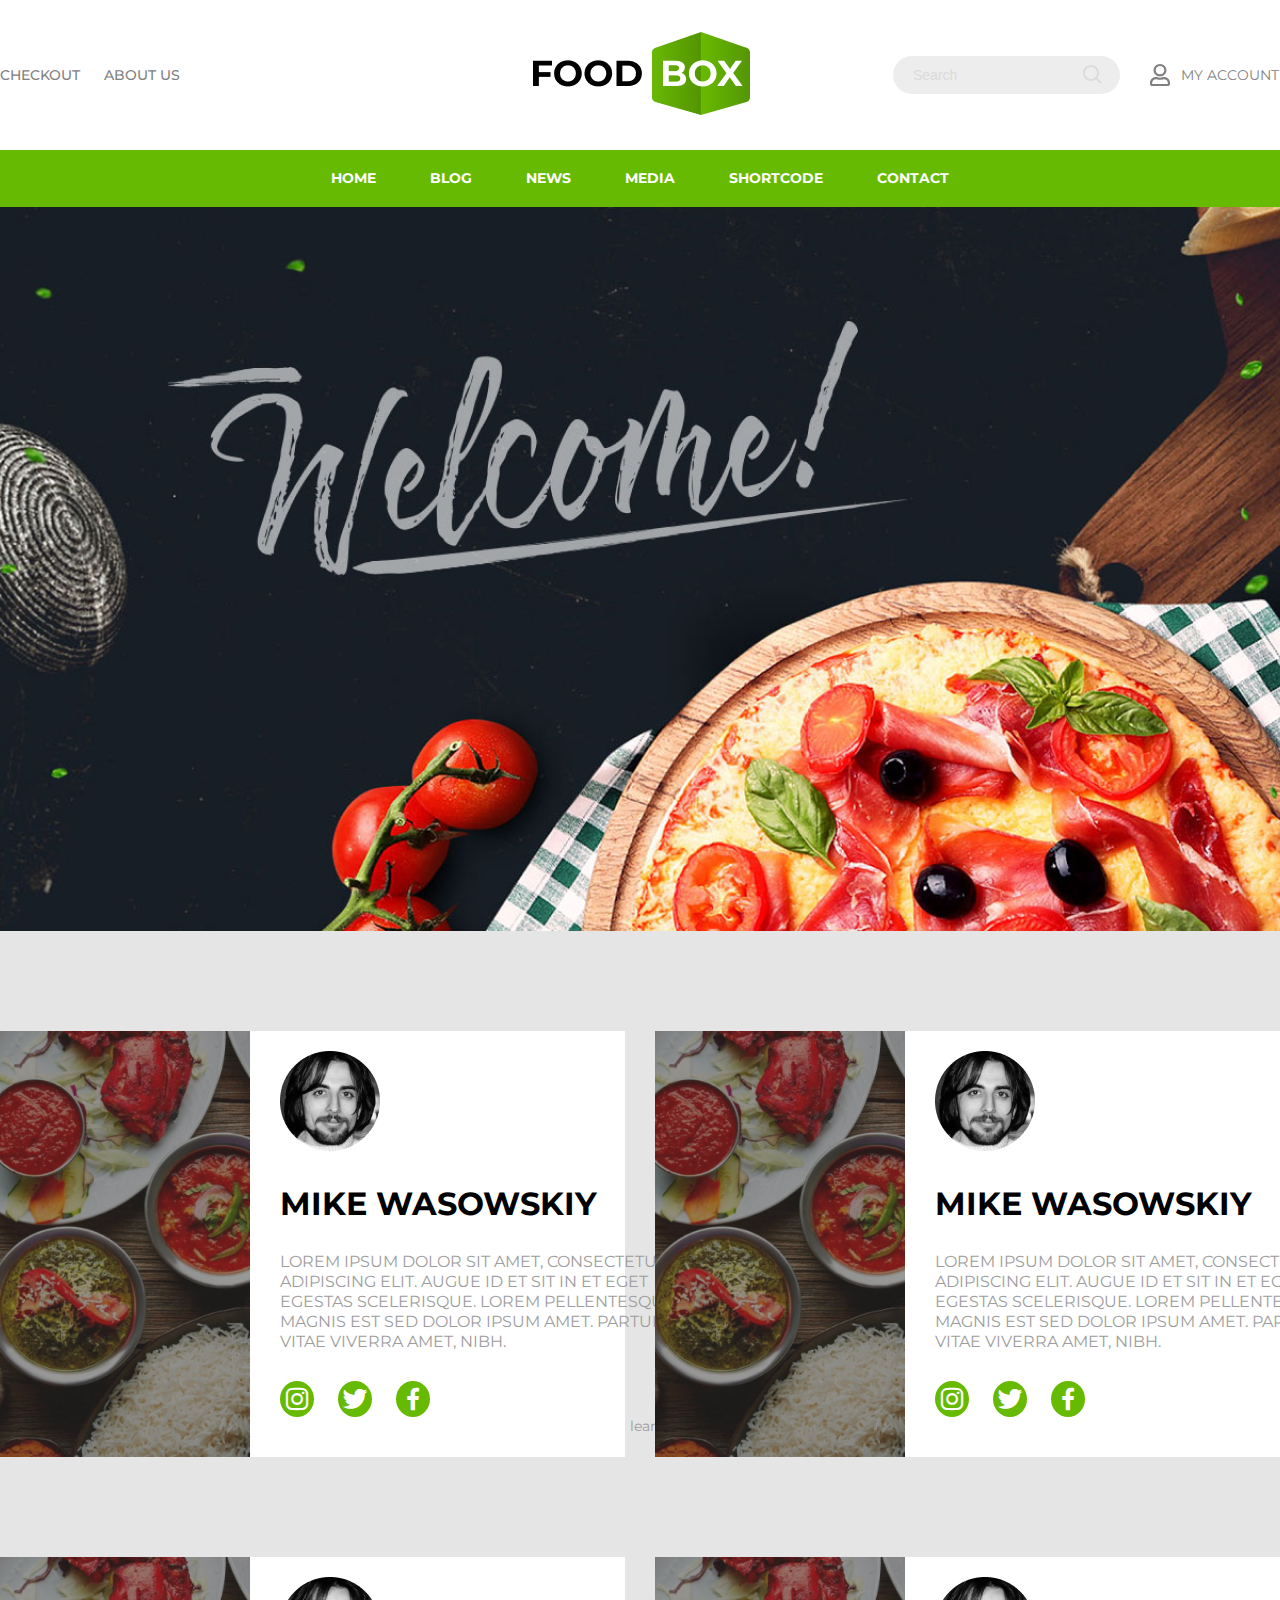
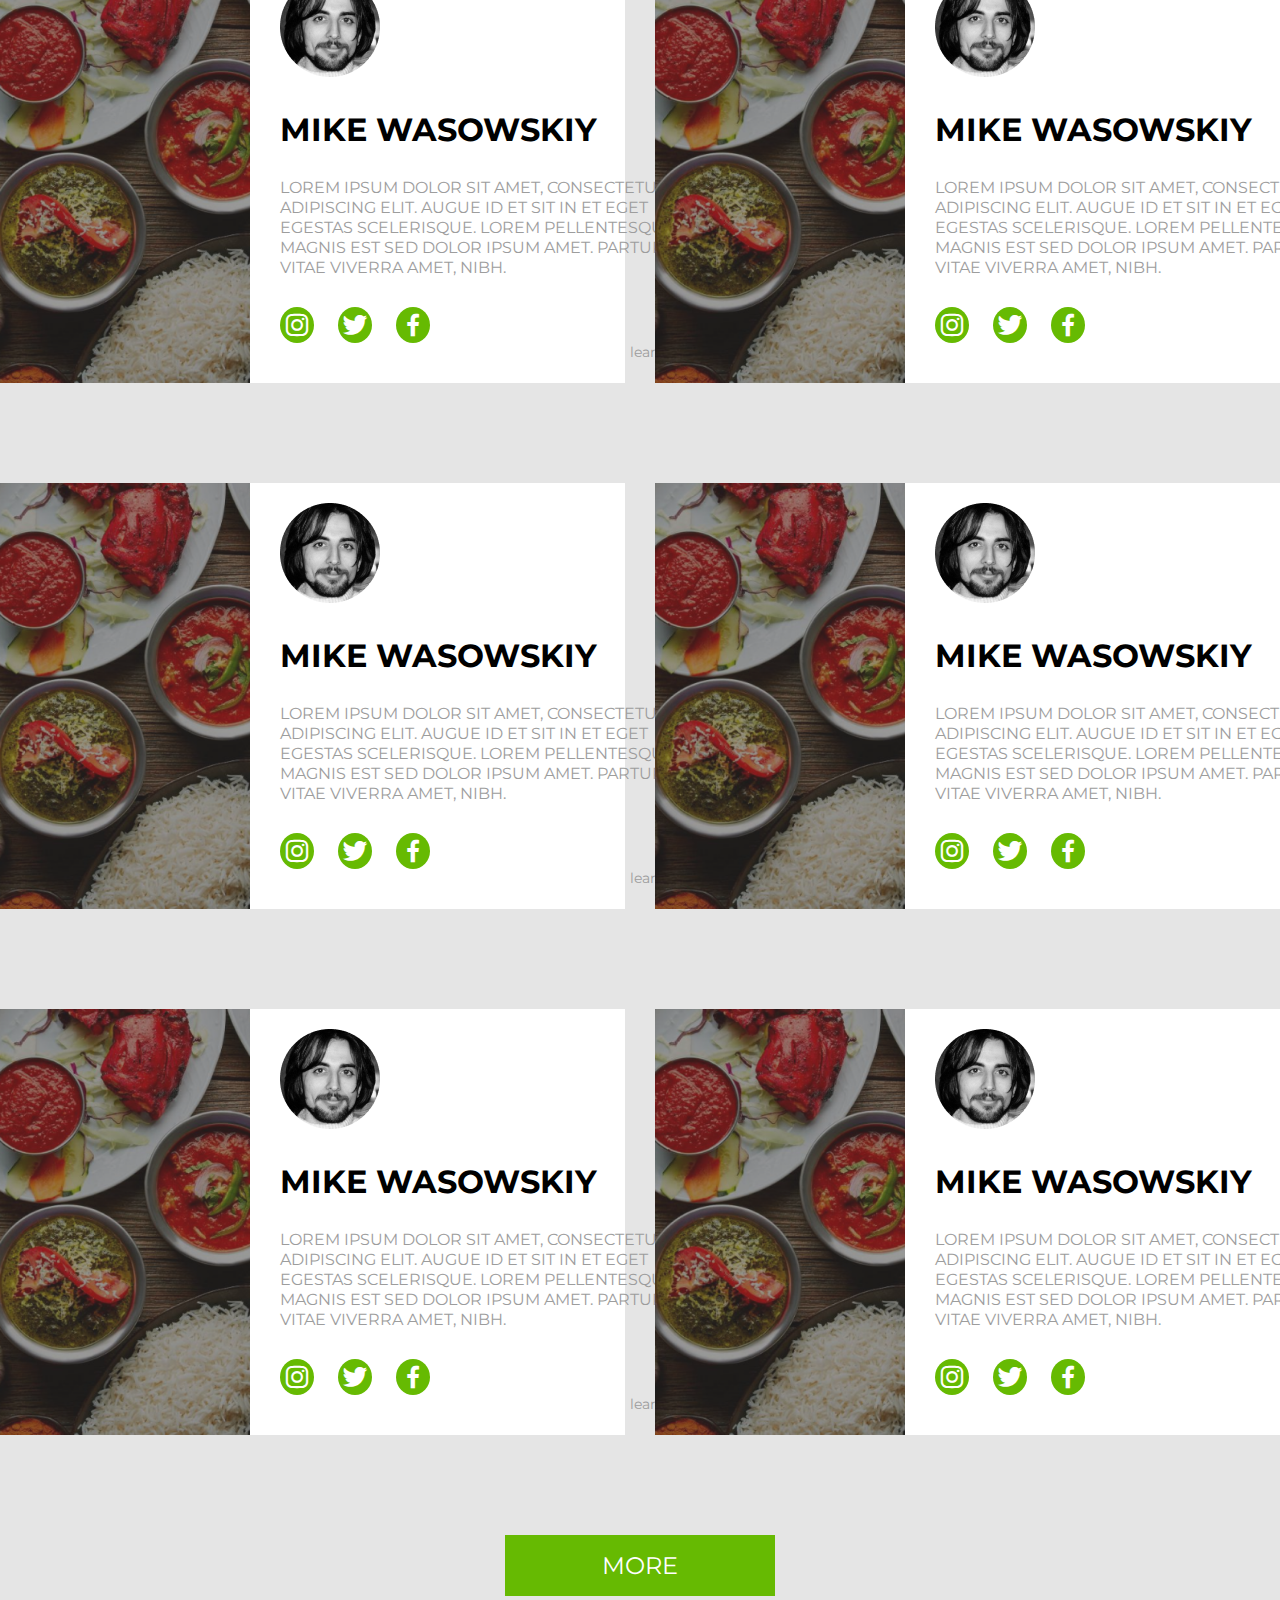
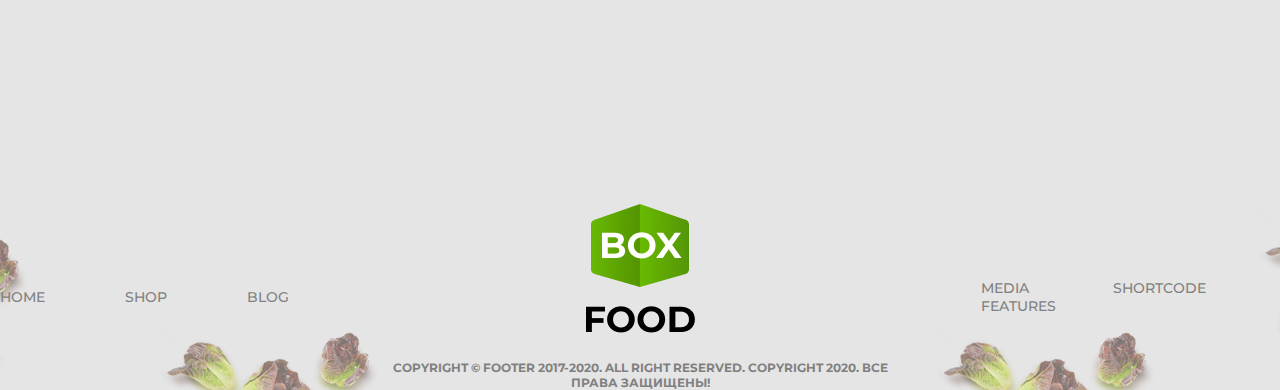
==== secondpage/index.html @ 2aa8a5ac "my first commit" ====
<!doctype html>
<html lang="en">
<head>
    <meta charset="UTF-8">
    <title>Document</title>
    <link href="https://fonts.googleapis.com/css2?family=Montserrat:wght@300;400;500;700;900&display=swap"
          rel="stylesheet">
    <link href='https://cdn.jsdelivr.net/npm/boxicons@2.0.5/css/boxicons.min.css' rel='stylesheet'>
    <link rel="stylesheet" href="./css/style.css">
</head>
<body>
<header class="header">
    <div class="container">
        <div class="checkout">
            <a href="#">checkout</a>
            <a href="#">about us</a>
        </div>
        <div class="logo">
            <a href="#"><img src="./images/Logo%20(2).png" alt=""></a>
        </div>
        <div class="header-input">
            <input type="text" class="input-search" placeholder="Search">
            <svg class="input-svg" width="24" height="24" viewBox="0 0 24 24" fill="none"
                 xmlns="http://www.w3.org/2000/svg">
                <path d="M10 18C11.775 17.9996 13.4988 17.4054 14.897 16.312L19.293 20.708L20.707 19.294L16.311 14.898C17.405 13.4997 17.9996 11.7754 18 10C18 5.589 14.411 2 10 2C5.589 2 2 5.589 2 10C2 14.411 5.589 18 10 18ZM10 4C13.309 4 16 6.691 16 10C16 13.309 13.309 16 10 16C6.691 16 4 13.309 4 10C4 6.691 6.691 4 10 4Z"
                      fill="#DBDBDB"/>
            </svg>
            <svg class="profile-svg" width="20" height="22" viewBox="0 0 20 22" fill="none"
                 xmlns="http://www.w3.org/2000/svg">
                <path d="M14 13.0625C12.7188 13.0625 12.1027 13.75 10 13.75C7.89732 13.75 7.28571 13.0625 6 13.0625C2.6875 13.0625 0 15.6492 0 18.8375V19.9375C0 21.0762 0.959821 22 2.14286 22H17.8571C19.0402 22 20 21.0762 20 19.9375V18.8375C20 15.6492 17.3125 13.0625 14 13.0625ZM17.8571 19.9375H2.14286V18.8375C2.14286 16.7922 3.875 15.125 6 15.125C6.65179 15.125 7.70982 15.8125 10 15.8125C12.308 15.8125 13.3438 15.125 14 15.125C16.125 15.125 17.8571 16.7922 17.8571 18.8375V19.9375ZM10 12.375C13.5491 12.375 16.4286 9.60352 16.4286 6.1875C16.4286 2.77148 13.5491 0 10 0C6.45089 0 3.57143 2.77148 3.57143 6.1875C3.57143 9.60352 6.45089 12.375 10 12.375ZM10 2.0625C12.3616 2.0625 14.2857 3.91445 14.2857 6.1875C14.2857 8.46055 12.3616 10.3125 10 10.3125C7.63839 10.3125 5.71429 8.46055 5.71429 6.1875C5.71429 3.91445 7.63839 2.0625 10 2.0625Z"
                      fill="#808080"/>
            </svg>
            <a href="#" class="header-account">my account</a>
        </div>
    </div>
</header>
<div class="nav-bar">
    <div class="container">
        <nav class="menu">
            <a href="../index.html" class="menu-list">home</a>
            <a href="index.html" class="menu-list">blog</a>
            <a href="#" class="menu-list">news</a>
            <a href="#" class="menu-list">media</a>
            <a href="../thirdpage/index.html" class="menu-list">shortcode</a>
            <a href="#" class="menu-list">contact</a>
        </nav>
    </div>
</div>
<div class="hero"></div>
<section class="info">
    <div class="container">
        <div class="row">
            <div class="col-6">
                <div class="row">
                    <div class="col-5">
                        <div class="info-content">
                            <div class="info-img"></div>
                        </div>
                    </div>
                    <div class="col-7">
                        <div class="info-item">
                            <div class="info-item-img">
                                <img src="./images/Ellipse%2042.png" alt="">
                            </div>
                            <h2 class="info-item-title">Mike Wasowskiy</h2>
                            <p class="info-item-desc">Lorem ipsum dolor sit amet, consectetur <br> adipiscing elit.
                                Augue id et sit in et eget
                                <br> egestas scelerisque. Lorem pellentesque <br> magnis est sed dolor ipsum amet.
                                Parturient
                                <br> vitae viverra amet, nibh.</p>
                            <div class="info-icons">
                            <a href="#" class="info-icon"><i class='bx bxl-instagram'></i></a>
                            <a href="#" class="info-icon"><i class='bx bxl-twitter'></i></a>
                            <a href="#" class="info-icon"><i class='bx bxl-facebook'></i></a>
                            </div>
                            <a href="#" class="info-learn">learn more...</a>
                        </div>
                    </div>
                </div>
            </div>
            <div class="col-6">
                <div class="row">
                    <div class="col-5">
                        <div class="info-content">
                            <div class="info-img"></div>
                        </div>
                    </div>
                    <div class="col-7">
                        <div class="info-item">
                            <div class="info-item-img">
                                <img src="./images/Ellipse%2042.png" alt="">
                            </div>
                            <h2 class="info-item-title">Mike Wasowskiy</h2>
                            <p class="info-item-desc">Lorem ipsum dolor sit amet, consectetur <br> adipiscing elit.
                                Augue id et sit in et eget
                                <br> egestas scelerisque. Lorem pellentesque <br> magnis est sed dolor ipsum amet.
                                Parturient
                                <br> vitae viverra amet, nibh.</p>
                            <div class="info-icons">
                                <a href="#" class="info-icon"><i class='bx bxl-instagram'></i></a>
                                <a href="#" class="info-icon"><i class='bx bxl-twitter'></i></a>
                                <a href="#" class="info-icon"><i class='bx bxl-facebook'></i></a>
                            </div>
                            <a href="#" class="info-learn">learn more...</a>
                        </div>
                    </div>
                </div>
            </div>
            <div class="col-6">
                <div class="row">
                    <div class="col-5">
                        <div class="info-content">
                            <div class="info-img"></div>
                        </div>
                    </div>
                    <div class="col-7">
                        <div class="info-item">
                            <div class="info-item-img">
                                <img src="./images/Ellipse%2042.png" alt="">
                            </div>
                            <h2 class="info-item-title">Mike Wasowskiy</h2>
                            <p class="info-item-desc">Lorem ipsum dolor sit amet, consectetur <br> adipiscing elit.
                                Augue id et sit in et eget
                                <br> egestas scelerisque. Lorem pellentesque <br> magnis est sed dolor ipsum amet.
                                Parturient
                                <br> vitae viverra amet, nibh.</p>
                            <div class="info-icons">
                                <a href="#" class="info-icon"><i class='bx bxl-instagram'></i></a>
                                <a href="#" class="info-icon"><i class='bx bxl-twitter'></i></a>
                                <a href="#" class="info-icon"><i class='bx bxl-facebook'></i></a>
                            </div>
                            <a href="#" class="info-learn">learn more...</a>
                        </div>
                    </div>
                </div>
            </div>
            <div class="col-6">
                <div class="row">
                    <div class="col-5">
                        <div class="info-content">
                            <div class="info-img"></div>
                        </div>
                    </div>
                    <div class="col-7">
                        <div class="info-item">
                            <div class="info-item-img">
                                <img src="./images/Ellipse%2042.png" alt="">
                            </div>
                            <h2 class="info-item-title">Mike Wasowskiy</h2>
                            <p class="info-item-desc">Lorem ipsum dolor sit amet, consectetur <br> adipiscing elit.
                                Augue id et sit in et eget
                                <br> egestas scelerisque. Lorem pellentesque <br> magnis est sed dolor ipsum amet.
                                Parturient
                                <br> vitae viverra amet, nibh.</p>
                            <div class="info-icons">
                                <a href="#" class="info-icon"><i class='bx bxl-instagram'></i></a>
                                <a href="#" class="info-icon"><i class='bx bxl-twitter'></i></a>
                                <a href="#" class="info-icon"><i class='bx bxl-facebook'></i></a>
                            </div>
                            <a href="#" class="info-learn">learn more...</a>
                        </div>
                    </div>
                </div>
            </div>
            <div class="col-6">
                <div class="row">
                    <div class="col-5">
                        <div class="info-content">
                            <div class="info-img"></div>
                        </div>
                    </div>
                    <div class="col-7">
                        <div class="info-item">
                            <div class="info-item-img">
                                <img src="./images/Ellipse%2042.png" alt="">
                            </div>
                            <h2 class="info-item-title">Mike Wasowskiy</h2>
                            <p class="info-item-desc">Lorem ipsum dolor sit amet, consectetur <br> adipiscing elit.
                                Augue id et sit in et eget
                                <br> egestas scelerisque. Lorem pellentesque <br> magnis est sed dolor ipsum amet.
                                Parturient
                                <br> vitae viverra amet, nibh.</p>
                            <div class="info-icons">
                                <a href="#" class="info-icon"><i class='bx bxl-instagram'></i></a>
                                <a href="#" class="info-icon"><i class='bx bxl-twitter'></i></a>
                                <a href="#" class="info-icon"><i class='bx bxl-facebook'></i></a>
                            </div>
                            <a href="#" class="info-learn">learn more...</a>
                        </div>
                    </div>
                </div>
            </div>
            <div class="col-6">
                <div class="row">
                    <div class="col-5">
                        <div class="info-content">
                            <div class="info-img"></div>
                        </div>
                    </div>
                    <div class="col-7">
                        <div class="info-item">
                            <div class="info-item-img">
                                <img src="./images/Ellipse%2042.png" alt="">
                            </div>
                            <h2 class="info-item-title">Mike Wasowskiy</h2>
                            <p class="info-item-desc">Lorem ipsum dolor sit amet, consectetur <br> adipiscing elit.
                                Augue id et sit in et eget
                                <br> egestas scelerisque. Lorem pellentesque <br> magnis est sed dolor ipsum amet.
                                Parturient
                                <br> vitae viverra amet, nibh.</p>
                            <div class="info-icons">
                                <a href="#" class="info-icon"><i class='bx bxl-instagram'></i></a>
                                <a href="#" class="info-icon"><i class='bx bxl-twitter'></i></a>
                                <a href="#" class="info-icon"><i class='bx bxl-facebook'></i></a>
                            </div>
                            <a href="#" class="info-learn">learn more...</a>
                        </div>
                    </div>
                </div>
            </div>
            <div class="col-6">
                <div class="row">
                    <div class="col-5">
                        <div class="info-content">
                            <div class="info-img"></div>
                        </div>
                    </div>
                    <div class="col-7">
                        <div class="info-item">
                            <div class="info-item-img">
                                <img src="./images/Ellipse%2042.png" alt="">
                            </div>
                            <h2 class="info-item-title">Mike Wasowskiy</h2>
                            <p class="info-item-desc">Lorem ipsum dolor sit amet, consectetur <br> adipiscing elit.
                                Augue id et sit in et eget
                                <br> egestas scelerisque. Lorem pellentesque <br> magnis est sed dolor ipsum amet.
                                Parturient
                                <br> vitae viverra amet, nibh.</p>
                            <div class="info-icons">
                                <a href="#" class="info-icon"><i class='bx bxl-instagram'></i></a>
                                <a href="#" class="info-icon"><i class='bx bxl-twitter'></i></a>
                                <a href="#" class="info-icon"><i class='bx bxl-facebook'></i></a>
                            </div>
                            <a href="#" class="info-learn">learn more...</a>
                        </div>
                    </div>
                </div>
            </div>
            <div class="col-6">
                <div class="row">
                    <div class="col-5">
                        <div class="info-content">
                            <div class="info-img"></div>
                        </div>
                    </div>
                    <div class="col-7">
                        <div class="info-item">
                            <div class="info-item-img">
                                <img src="./images/Ellipse%2042.png" alt="">
                            </div>
                            <h2 class="info-item-title">Mike Wasowskiy</h2>
                            <p class="info-item-desc">Lorem ipsum dolor sit amet, consectetur <br> adipiscing elit.
                                Augue id et sit in et eget
                                <br> egestas scelerisque. Lorem pellentesque <br> magnis est sed dolor ipsum amet.
                                Parturient
                                <br> vitae viverra amet, nibh.</p>
                            <div class="info-icons">
                                <a href="#" class="info-icon"><i class='bx bxl-instagram'></i></a>
                                <a href="#" class="info-icon"><i class='bx bxl-twitter'></i></a>
                                <a href="#" class="info-icon"><i class='bx bxl-facebook'></i></a>
                            </div>
                            <a href="#" class="info-learn">learn more...</a>
                        </div>
                    </div>
                </div>
            </div>
        </div>
        <div class="more">
            <a href="#" class="more">more</a>
        </div>
    </div>
    <footer class="footer">
        <div class="container">
            <nav class="left-side">
                <a href="#">home</a>
                <a href="#">shop</a>
                <a href="#">blog</a>
            </nav>
            <div class="footer-logo">
                <a href="#"><img src="./images/Group%20180.png" alt=""></a>
                <h5 class="footer-copyright">Copyright © Footer 2017-2020. All right reserved. COPYRIGHT 2020. ВСЕ ПРАВА
                    ЗАЩИЩЕНЫ!</h5>
            </div>
            <nav class="right-side">
                <a href="#">media</a>
                <a href="#">shortcode</a>
                <a href="#">features</a>
            </nav>
        </div>
    </footer>
</section>
---- secondpage/css/style.css ----
* {
    margin: 0;
    padding: 0;
    box-sizing: border-box;
}

body {
    font-family: 'Montserrat', sans-serif;
    font-size: 14px;
    color: #808080;
    text-transform: uppercase;
}

a {
    text-decoration: none;
}

li {
    list-style: none;
}

img {
   max-width: 100%;
}

.header .container {
    display: flex;
    justify-content: space-between;
    align-items: center;
    height: 150px;
}

::placeholder {
    color: #DBDBDB;
}

.checkout, .header-input {
    width: 387px;
}

.checkout a {
    font-size: 14px;
    line-height: 17px;
    color: #808080;
    font-weight: 500;
}

.checkout a:first-child {
    padding-right: 20px;
}

.header-input {
    position: relative;
    display: flex;
    align-items: center;
}

.input-search {
    border: none;
    height: 38px;
    width: 227px;
    padding: 0 35px 0 20px;
    border-radius: 19px;
    background-color: #EDEDED;
    font-size: 14px;
    margin-right: 30px;
}

.input-svg {
    position: absolute;
    top: 7px;
    right: 175px;
}

.header-account {
    color: #808080;
    padding-left: 11px;
}

.container {
    max-width: 1728px;
    margin: 0 auto;
}

.nav-bar {
    background-color: #66BA02;
}

.nav-bar .container {
    display: flex;
    justify-content: center;
    align-items: center;
}

.menu-list {
    display: inline-block;
    padding: 20px 25px;
    line-height: 17px;
    color: white;
    font-weight: 700;
    transition: .6s;
}

.menu-list:hover {
    background-color: #333333;
}

.hero {
    height: 724px;
    background: #e5e5e5 url("../images/image 159.png") no-repeat center/cover;
}
.info {
    background-color: #E5e5e5;
    padding-top: 100px;
}
.row {
    display: flex;
    flex-wrap: wrap;
    margin: 0 -15px;
}
.col-6 .row {
    margin: 0 15px;
    background-color: #fff;
}
.col-5 {
    width: 40%;
}
.col-7 {
    width: 60%;
}
.col-6 {
    width: 50%;
    margin-bottom: 100px;
}
.info-content {
    background: url("../images/image 161.png") no-repeat bottom center/cover;
    display: flex;
}
.info-img {
    height: 426px;
}
.info-img img {
    height: 100%;
    width: 100%;
    object-fit: contain;
}
.info-item {
    width: 496px;
    height: 426px;
    padding-left: 30px;
}
.info-item img {
    padding: 20px 0 29px;
}
.info-item-title {
    font-weight: bold;
    font-size: 32px;
    line-height: 39px;
    text-transform: uppercase;
    color: black;
    padding-bottom: 29px;
}
.info-item-desc {
    font-size: 16px;
    line-height: 20px;
    text-transform: uppercase;
    color: #9D9D9D;
    padding-bottom: 29px;
}
.info-icons {
    height: 36px;
    width: 36px;
    display: flex;
    text-align: center;
}
.info-icon {
    height: 100%;
    width: 100%;
    text-align: center;
    border-radius: 50%;
    font-size: 30px;
    background-color: #66BA02;
    margin-right: 23.75px;
    color: white;
    padding: 2px;
}
.info-learn {
    font-size: 14px;
    line-height: 17px;
    color: #9D9D9D;
    margin-left: 350px;
    text-transform: lowercase;
}
.more {
    text-align: center;
}
.more a {
    display: inline-block;
    background: #66BA02;
    font-size: 24px;
    line-height: 29px;
    text-transform: uppercase;
    color: #FFFFFF;
    padding: 16px 97px;
    margin-bottom: 191px;
}
.footer {
    background: url("../images/Footer img.png") no-repeat center/cover;
    margin: 17px 0 0;
}

.footer-logo {
    text-align: center;
}

.footer .container {
    display: flex;
    justify-content: space-between;
    align-items: center;
}

.left-side {
    width: 465px;
    display: flex;
}

.left-side a {
    font-weight: 500;
    font-size: 14px;
    line-height: 17px;
    color: #808080;
    padding-right: 80px;
}

.right-side a {
    font-weight: 500;
    font-size: 14px;
    line-height: 17px;
    color: #808080;
    padding-left: 80px;
}

.footer-copyright {
    text-align: center;
    font-size: 12px;
    line-height: 15px;
    color: #808080;
    padding-top: 15px;
}
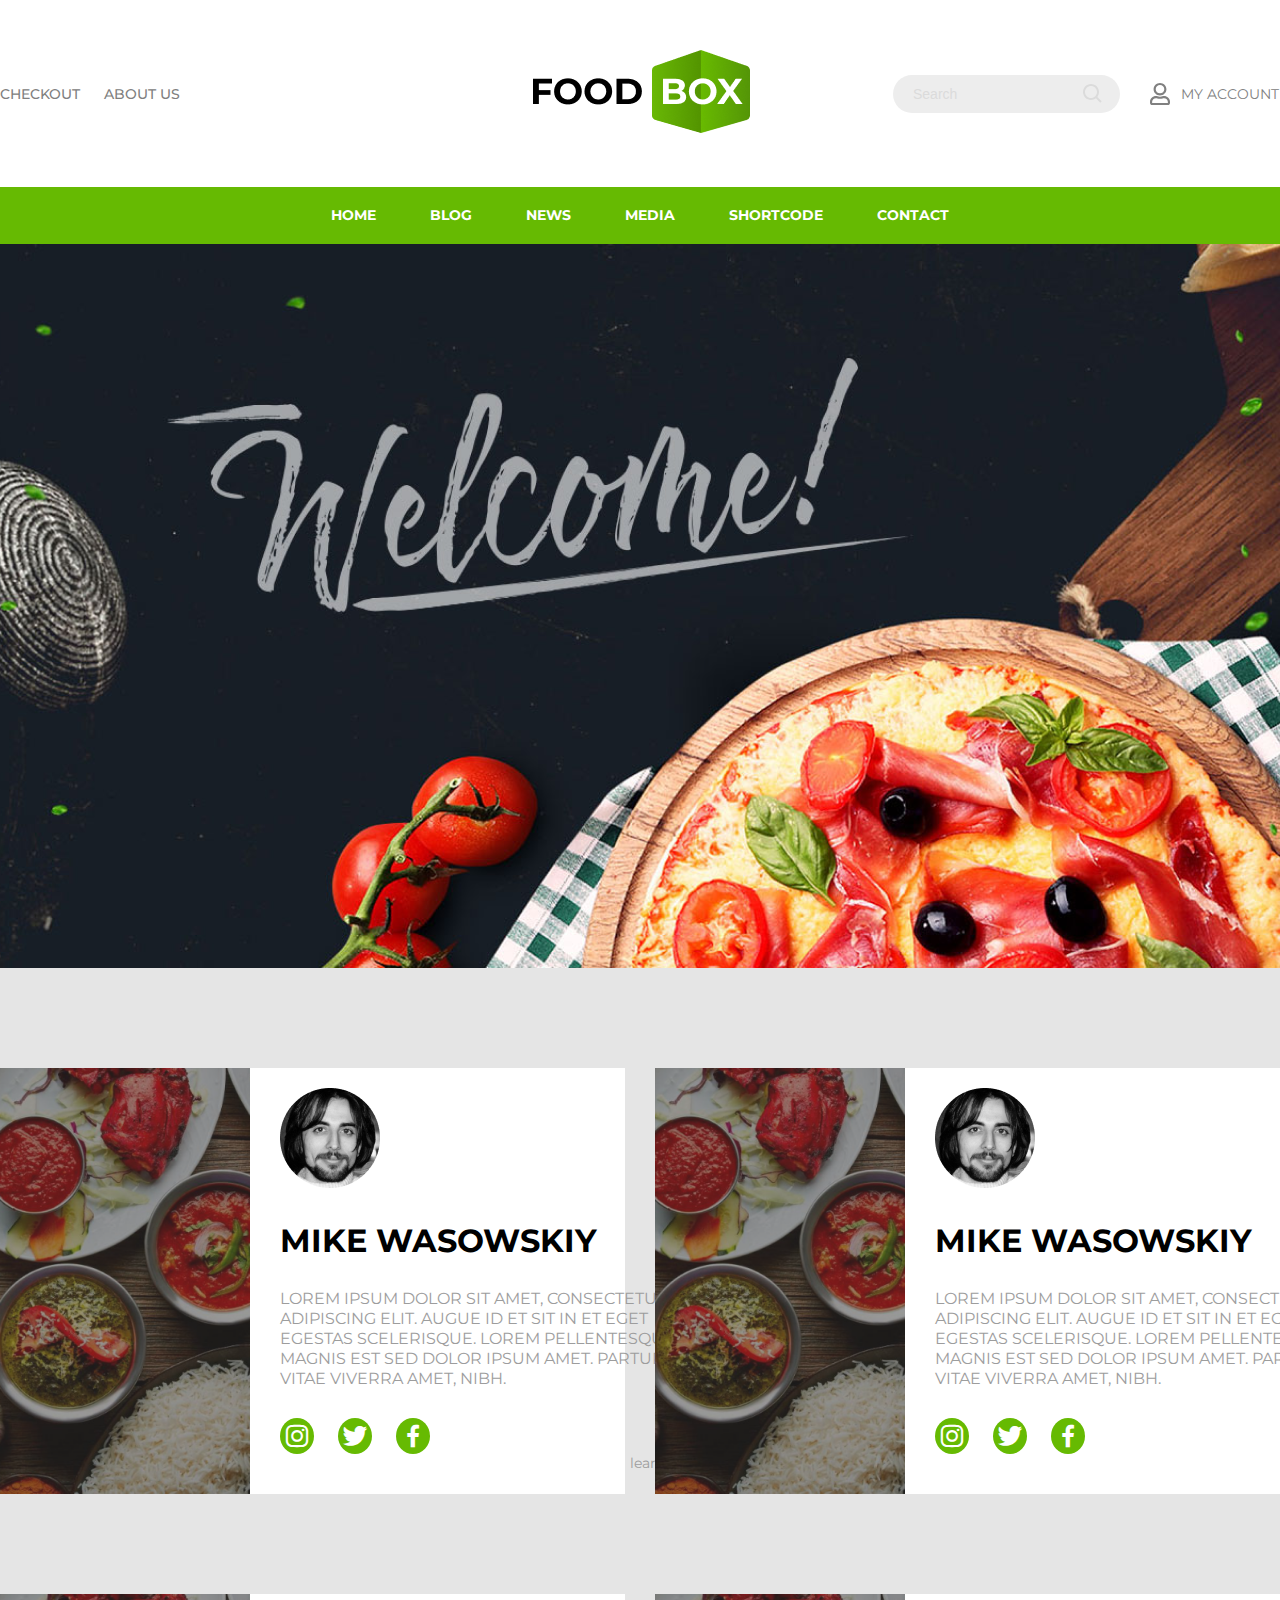
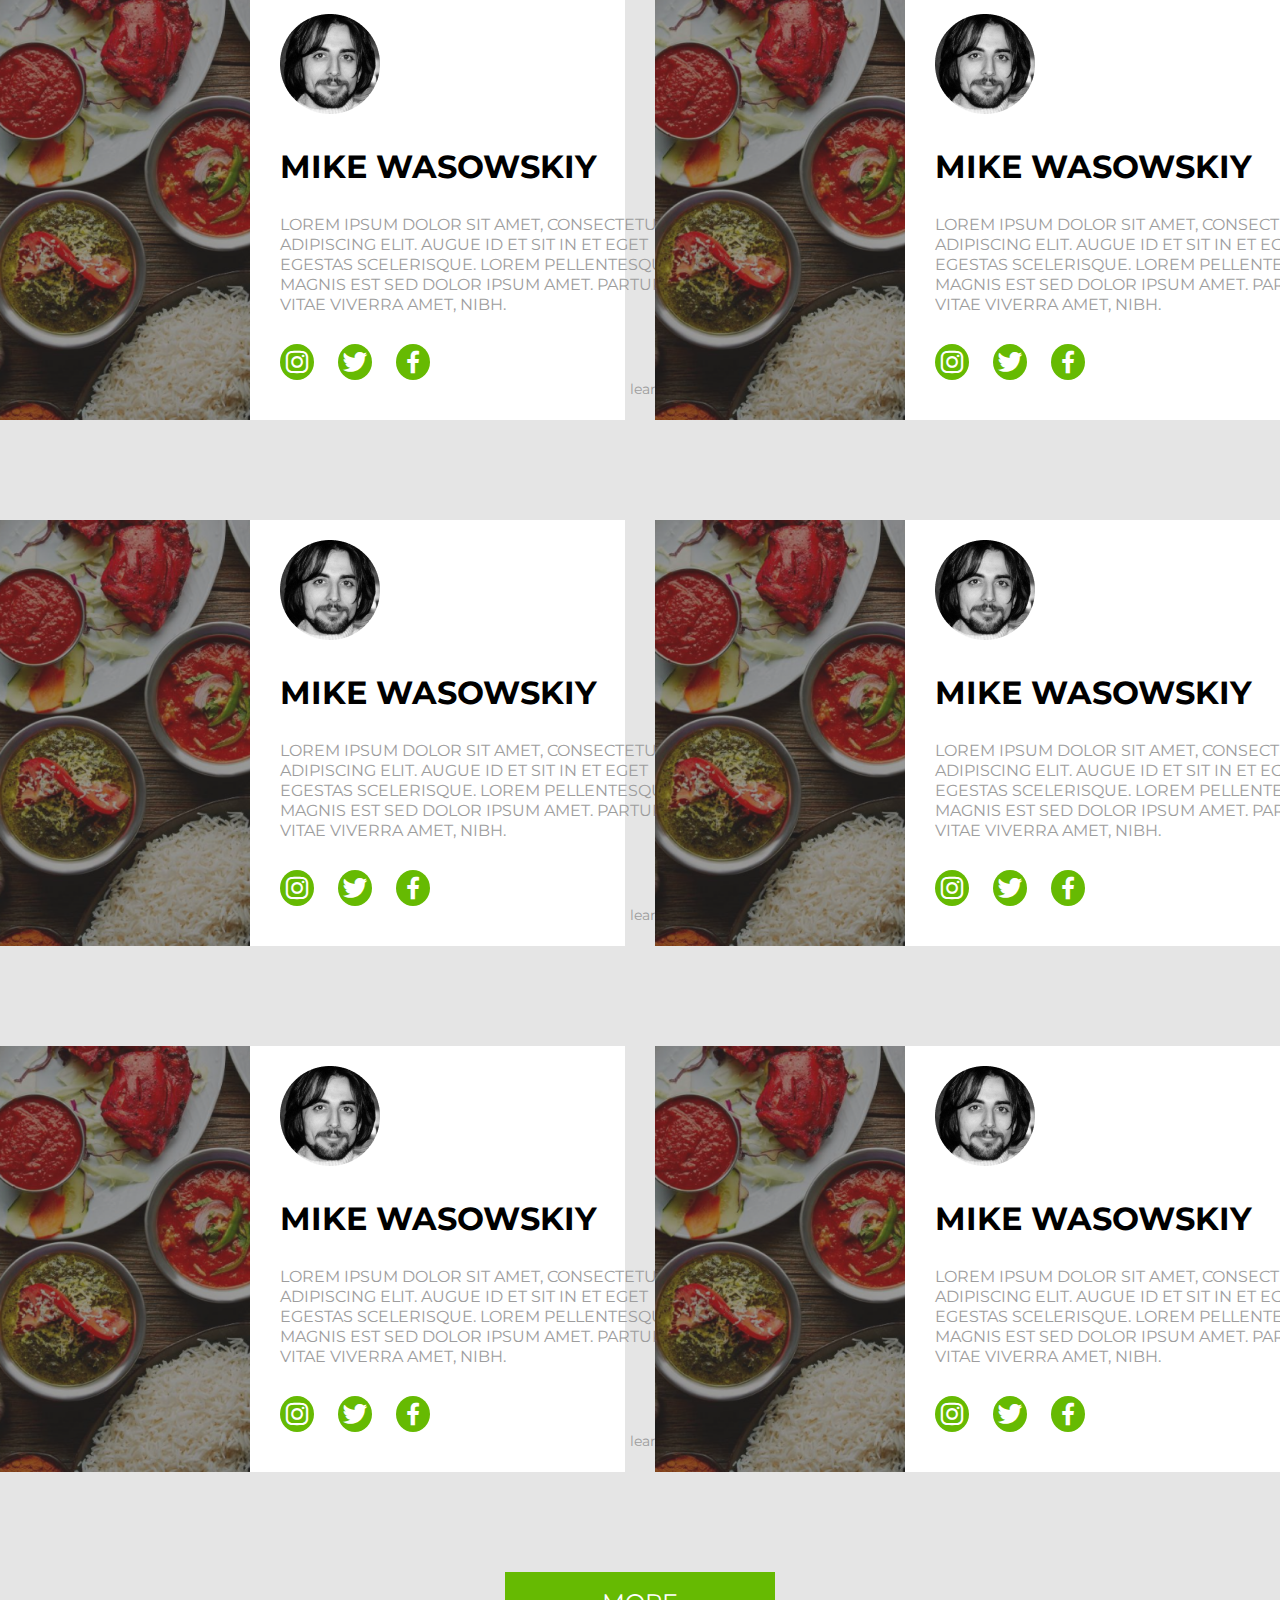
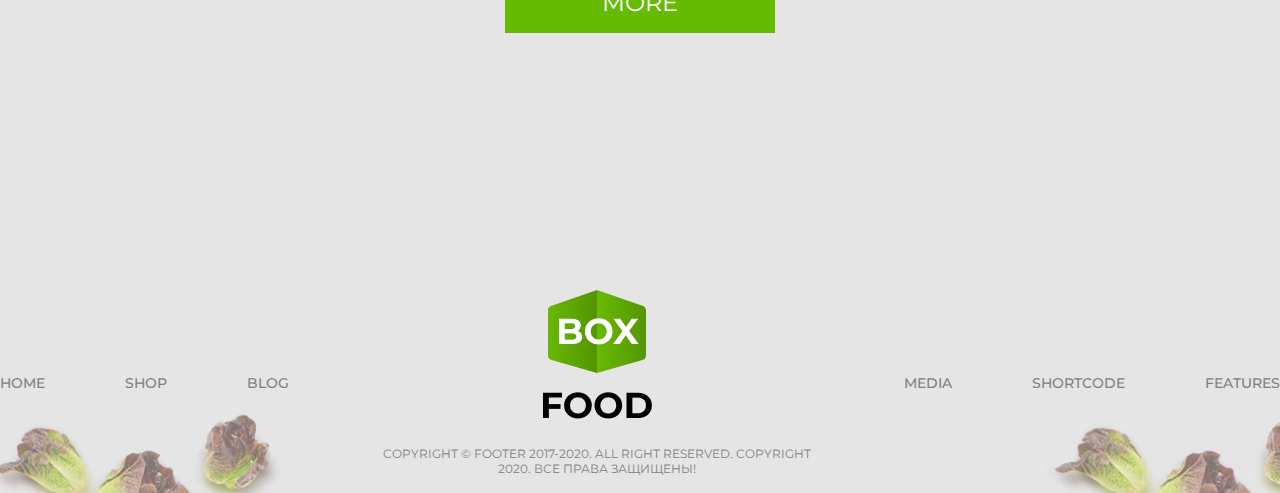
==== commit c0a588e2: "updated-landing" ====
--- a/secondpage/index.html
+++ b/secondpage/index.html
@@ -1,301 +1,308 @@
 <!doctype html>
 <html lang="en">
+
 <head>
     <meta charset="UTF-8">
     <title>Document</title>
     <link href="https://fonts.googleapis.com/css2?family=Montserrat:wght@300;400;500;700;900&display=swap"
-          rel="stylesheet">
+        rel="stylesheet">
     <link href='https://cdn.jsdelivr.net/npm/boxicons@2.0.5/css/boxicons.min.css' rel='stylesheet'>
     <link rel="stylesheet" href="./css/style.css">
 </head>
+
 <body>
-<header class="header">
-    <div class="container">
-        <div class="checkout">
-            <a href="#">checkout</a>
-            <a href="#">about us</a>
+    <header class="header">
+        <div class="container">
+            <div class="checkout">
+                <a href="#">checkout</a>
+                <a href="#">about us</a>
+            </div>
+            <div class="logo">
+                <a href="#"><img src="./images/Logo%20(2).png" alt=""></a>
+            </div>
+            <div class="header-input">
+                <input type="text" class="input-search" placeholder="Search">
+                <svg class="input-svg" width="24" height="24" viewBox="0 0 24 24" fill="none"
+                    xmlns="http://www.w3.org/2000/svg">
+                    <path
+                        d="M10 18C11.775 17.9996 13.4988 17.4054 14.897 16.312L19.293 20.708L20.707 19.294L16.311 14.898C17.405 13.4997 17.9996 11.7754 18 10C18 5.589 14.411 2 10 2C5.589 2 2 5.589 2 10C2 14.411 5.589 18 10 18ZM10 4C13.309 4 16 6.691 16 10C16 13.309 13.309 16 10 16C6.691 16 4 13.309 4 10C4 6.691 6.691 4 10 4Z"
+                        fill="#DBDBDB" />
+                </svg>
+                <svg class="profile-svg" width="20" height="22" viewBox="0 0 20 22" fill="none"
+                    xmlns="http://www.w3.org/2000/svg">
+                    <path
+                        d="M14 13.0625C12.7188 13.0625 12.1027 13.75 10 13.75C7.89732 13.75 7.28571 13.0625 6 13.0625C2.6875 13.0625 0 15.6492 0 18.8375V19.9375C0 21.0762 0.959821 22 2.14286 22H17.8571C19.0402 22 20 21.0762 20 19.9375V18.8375C20 15.6492 17.3125 13.0625 14 13.0625ZM17.8571 19.9375H2.14286V18.8375C2.14286 16.7922 3.875 15.125 6 15.125C6.65179 15.125 7.70982 15.8125 10 15.8125C12.308 15.8125 13.3438 15.125 14 15.125C16.125 15.125 17.8571 16.7922 17.8571 18.8375V19.9375ZM10 12.375C13.5491 12.375 16.4286 9.60352 16.4286 6.1875C16.4286 2.77148 13.5491 0 10 0C6.45089 0 3.57143 2.77148 3.57143 6.1875C3.57143 9.60352 6.45089 12.375 10 12.375ZM10 2.0625C12.3616 2.0625 14.2857 3.91445 14.2857 6.1875C14.2857 8.46055 12.3616 10.3125 10 10.3125C7.63839 10.3125 5.71429 8.46055 5.71429 6.1875C5.71429 3.91445 7.63839 2.0625 10 2.0625Z"
+                        fill="#808080" />
+                </svg>
+                <a href="#" class="header-account">my account</a>
+            </div>
         </div>
-        <div class="logo">
-            <a href="#"><img src="./images/Logo%20(2).png" alt=""></a>
-        </div>
-        <div class="header-input">
-            <input type="text" class="input-search" placeholder="Search">
-            <svg class="input-svg" width="24" height="24" viewBox="0 0 24 24" fill="none"
-                 xmlns="http://www.w3.org/2000/svg">
-                <path d="M10 18C11.775 17.9996 13.4988 17.4054 14.897 16.312L19.293 20.708L20.707 19.294L16.311 14.898C17.405 13.4997 17.9996 11.7754 18 10C18 5.589 14.411 2 10 2C5.589 2 2 5.589 2 10C2 14.411 5.589 18 10 18ZM10 4C13.309 4 16 6.691 16 10C16 13.309 13.309 16 10 16C6.691 16 4 13.309 4 10C4 6.691 6.691 4 10 4Z"
-                      fill="#DBDBDB"/>
-            </svg>
-            <svg class="profile-svg" width="20" height="22" viewBox="0 0 20 22" fill="none"
-                 xmlns="http://www.w3.org/2000/svg">
-                <path d="M14 13.0625C12.7188 13.0625 12.1027 13.75 10 13.75C7.89732 13.75 7.28571 13.0625 6 13.0625C2.6875 13.0625 0 15.6492 0 18.8375V19.9375C0 21.0762 0.959821 22 2.14286 22H17.8571C19.0402 22 20 21.0762 20 19.9375V18.8375C20 15.6492 17.3125 13.0625 14 13.0625ZM17.8571 19.9375H2.14286V18.8375C2.14286 16.7922 3.875 15.125 6 15.125C6.65179 15.125 7.70982 15.8125 10 15.8125C12.308 15.8125 13.3438 15.125 14 15.125C16.125 15.125 17.8571 16.7922 17.8571 18.8375V19.9375ZM10 12.375C13.5491 12.375 16.4286 9.60352 16.4286 6.1875C16.4286 2.77148 13.5491 0 10 0C6.45089 0 3.57143 2.77148 3.57143 6.1875C3.57143 9.60352 6.45089 12.375 10 12.375ZM10 2.0625C12.3616 2.0625 14.2857 3.91445 14.2857 6.1875C14.2857 8.46055 12.3616 10.3125 10 10.3125C7.63839 10.3125 5.71429 8.46055 5.71429 6.1875C5.71429 3.91445 7.63839 2.0625 10 2.0625Z"
-                      fill="#808080"/>
-            </svg>
-            <a href="#" class="header-account">my account</a>
+    </header>
+    <div class="nav-bar">
+        <div class="container">
+            <nav class="menu">
+                <a href="../index.html" class="menu-list">home</a>
+                <a href="index.html" class="menu-list">blog</a>
+                <a href="#" class="menu-list">news</a>
+                <a href="#" class="menu-list">media</a>
+                <a href="#" class="menu-list">shortcode</a>
+                <a href="../thirdpage/index.html" class="menu-list">contact</a>
+            </nav>
         </div>
     </div>
-</header>
-<div class="nav-bar">
-    <div class="container">
-        <nav class="menu">
-            <a href="../index.html" class="menu-list">home</a>
-            <a href="index.html" class="menu-list">blog</a>
-            <a href="#" class="menu-list">news</a>
-            <a href="#" class="menu-list">media</a>
-            <a href="../thirdpage/index.html" class="menu-list">shortcode</a>
-            <a href="#" class="menu-list">contact</a>
-        </nav>
-    </div>
-</div>
-<div class="hero"></div>
-<section class="info">
-    <div class="container">
-        <div class="row">
-            <div class="col-6">
-                <div class="row">
-                    <div class="col-5">
-                        <div class="info-content">
-                            <div class="info-img"></div>
-                        </div>
-                    </div>
-                    <div class="col-7">
-                        <div class="info-item">
-                            <div class="info-item-img">
-                                <img src="./images/Ellipse%2042.png" alt="">
-                            </div>
-                            <h2 class="info-item-title">Mike Wasowskiy</h2>
-                            <p class="info-item-desc">Lorem ipsum dolor sit amet, consectetur <br> adipiscing elit.
-                                Augue id et sit in et eget
-                                <br> egestas scelerisque. Lorem pellentesque <br> magnis est sed dolor ipsum amet.
-                                Parturient
-                                <br> vitae viverra amet, nibh.</p>
-                            <div class="info-icons">
-                            <a href="#" class="info-icon"><i class='bx bxl-instagram'></i></a>
-                            <a href="#" class="info-icon"><i class='bx bxl-twitter'></i></a>
-                            <a href="#" class="info-icon"><i class='bx bxl-facebook'></i></a>
-                            </div>
-                            <a href="#" class="info-learn">learn more...</a>
-                        </div>
-                    </div>
-                </div>
-            </div>
-            <div class="col-6">
-                <div class="row">
-                    <div class="col-5">
-                        <div class="info-content">
-                            <div class="info-img"></div>
-                        </div>
-                    </div>
-                    <div class="col-7">
-                        <div class="info-item">
-                            <div class="info-item-img">
-                                <img src="./images/Ellipse%2042.png" alt="">
-                            </div>
-                            <h2 class="info-item-title">Mike Wasowskiy</h2>
-                            <p class="info-item-desc">Lorem ipsum dolor sit amet, consectetur <br> adipiscing elit.
-                                Augue id et sit in et eget
-                                <br> egestas scelerisque. Lorem pellentesque <br> magnis est sed dolor ipsum amet.
-                                Parturient
-                                <br> vitae viverra amet, nibh.</p>
-                            <div class="info-icons">
-                                <a href="#" class="info-icon"><i class='bx bxl-instagram'></i></a>
-                                <a href="#" class="info-icon"><i class='bx bxl-twitter'></i></a>
-                                <a href="#" class="info-icon"><i class='bx bxl-facebook'></i></a>
-                            </div>
-                            <a href="#" class="info-learn">learn more...</a>
-                        </div>
-                    </div>
-                </div>
-            </div>
-            <div class="col-6">
-                <div class="row">
-                    <div class="col-5">
-                        <div class="info-content">
-                            <div class="info-img"></div>
-                        </div>
-                    </div>
-                    <div class="col-7">
-                        <div class="info-item">
-                            <div class="info-item-img">
-                                <img src="./images/Ellipse%2042.png" alt="">
-                            </div>
-                            <h2 class="info-item-title">Mike Wasowskiy</h2>
-                            <p class="info-item-desc">Lorem ipsum dolor sit amet, consectetur <br> adipiscing elit.
-                                Augue id et sit in et eget
-                                <br> egestas scelerisque. Lorem pellentesque <br> magnis est sed dolor ipsum amet.
-                                Parturient
-                                <br> vitae viverra amet, nibh.</p>
-                            <div class="info-icons">
-                                <a href="#" class="info-icon"><i class='bx bxl-instagram'></i></a>
-                                <a href="#" class="info-icon"><i class='bx bxl-twitter'></i></a>
-                                <a href="#" class="info-icon"><i class='bx bxl-facebook'></i></a>
-                            </div>
-                            <a href="#" class="info-learn">learn more...</a>
-                        </div>
-                    </div>
-                </div>
-            </div>
-            <div class="col-6">
-                <div class="row">
-                    <div class="col-5">
-                        <div class="info-content">
-                            <div class="info-img"></div>
-                        </div>
-                    </div>
-                    <div class="col-7">
-                        <div class="info-item">
-                            <div class="info-item-img">
-                                <img src="./images/Ellipse%2042.png" alt="">
-                            </div>
-                            <h2 class="info-item-title">Mike Wasowskiy</h2>
-                            <p class="info-item-desc">Lorem ipsum dolor sit amet, consectetur <br> adipiscing elit.
-                                Augue id et sit in et eget
-                                <br> egestas scelerisque. Lorem pellentesque <br> magnis est sed dolor ipsum amet.
-                                Parturient
-                                <br> vitae viverra amet, nibh.</p>
-                            <div class="info-icons">
-                                <a href="#" class="info-icon"><i class='bx bxl-instagram'></i></a>
-                                <a href="#" class="info-icon"><i class='bx bxl-twitter'></i></a>
-                                <a href="#" class="info-icon"><i class='bx bxl-facebook'></i></a>
-                            </div>
-                            <a href="#" class="info-learn">learn more...</a>
-                        </div>
-                    </div>
-                </div>
-            </div>
-            <div class="col-6">
-                <div class="row">
-                    <div class="col-5">
-                        <div class="info-content">
-                            <div class="info-img"></div>
-                        </div>
-                    </div>
-                    <div class="col-7">
-                        <div class="info-item">
-                            <div class="info-item-img">
-                                <img src="./images/Ellipse%2042.png" alt="">
-                            </div>
-                            <h2 class="info-item-title">Mike Wasowskiy</h2>
-                            <p class="info-item-desc">Lorem ipsum dolor sit amet, consectetur <br> adipiscing elit.
-                                Augue id et sit in et eget
-                                <br> egestas scelerisque. Lorem pellentesque <br> magnis est sed dolor ipsum amet.
-                                Parturient
-                                <br> vitae viverra amet, nibh.</p>
-                            <div class="info-icons">
-                                <a href="#" class="info-icon"><i class='bx bxl-instagram'></i></a>
-                                <a href="#" class="info-icon"><i class='bx bxl-twitter'></i></a>
-                                <a href="#" class="info-icon"><i class='bx bxl-facebook'></i></a>
-                            </div>
-                            <a href="#" class="info-learn">learn more...</a>
-                        </div>
-                    </div>
-                </div>
-            </div>
-            <div class="col-6">
-                <div class="row">
-                    <div class="col-5">
-                        <div class="info-content">
-                            <div class="info-img"></div>
-                        </div>
-                    </div>
-                    <div class="col-7">
-                        <div class="info-item">
-                            <div class="info-item-img">
-                                <img src="./images/Ellipse%2042.png" alt="">
-                            </div>
-                            <h2 class="info-item-title">Mike Wasowskiy</h2>
-                            <p class="info-item-desc">Lorem ipsum dolor sit amet, consectetur <br> adipiscing elit.
-                                Augue id et sit in et eget
-                                <br> egestas scelerisque. Lorem pellentesque <br> magnis est sed dolor ipsum amet.
-                                Parturient
-                                <br> vitae viverra amet, nibh.</p>
-                            <div class="info-icons">
-                                <a href="#" class="info-icon"><i class='bx bxl-instagram'></i></a>
-                                <a href="#" class="info-icon"><i class='bx bxl-twitter'></i></a>
-                                <a href="#" class="info-icon"><i class='bx bxl-facebook'></i></a>
-                            </div>
-                            <a href="#" class="info-learn">learn more...</a>
-                        </div>
-                    </div>
-                </div>
-            </div>
-            <div class="col-6">
-                <div class="row">
-                    <div class="col-5">
-                        <div class="info-content">
-                            <div class="info-img"></div>
-                        </div>
-                    </div>
-                    <div class="col-7">
-                        <div class="info-item">
-                            <div class="info-item-img">
-                                <img src="./images/Ellipse%2042.png" alt="">
-                            </div>
-                            <h2 class="info-item-title">Mike Wasowskiy</h2>
-                            <p class="info-item-desc">Lorem ipsum dolor sit amet, consectetur <br> adipiscing elit.
-                                Augue id et sit in et eget
-                                <br> egestas scelerisque. Lorem pellentesque <br> magnis est sed dolor ipsum amet.
-                                Parturient
-                                <br> vitae viverra amet, nibh.</p>
-                            <div class="info-icons">
-                                <a href="#" class="info-icon"><i class='bx bxl-instagram'></i></a>
-                                <a href="#" class="info-icon"><i class='bx bxl-twitter'></i></a>
-                                <a href="#" class="info-icon"><i class='bx bxl-facebook'></i></a>
-                            </div>
-                            <a href="#" class="info-learn">learn more...</a>
-                        </div>
-                    </div>
-                </div>
-            </div>
-            <div class="col-6">
-                <div class="row">
-                    <div class="col-5">
-                        <div class="info-content">
-                            <div class="info-img"></div>
-                        </div>
-                    </div>
-                    <div class="col-7">
-                        <div class="info-item">
-                            <div class="info-item-img">
-                                <img src="./images/Ellipse%2042.png" alt="">
-                            </div>
-                            <h2 class="info-item-title">Mike Wasowskiy</h2>
-                            <p class="info-item-desc">Lorem ipsum dolor sit amet, consectetur <br> adipiscing elit.
-                                Augue id et sit in et eget
-                                <br> egestas scelerisque. Lorem pellentesque <br> magnis est sed dolor ipsum amet.
-                                Parturient
-                                <br> vitae viverra amet, nibh.</p>
-                            <div class="info-icons">
-                                <a href="#" class="info-icon"><i class='bx bxl-instagram'></i></a>
-                                <a href="#" class="info-icon"><i class='bx bxl-twitter'></i></a>
-                                <a href="#" class="info-icon"><i class='bx bxl-facebook'></i></a>
-                            </div>
-                            <a href="#" class="info-learn">learn more...</a>
-                        </div>
-                    </div>
-                </div>
+    <div class="hero"></div>
+    <section class="info">
+        <div class="container">
+            <div class="row">
+                <div class="col-6">
+                    <div class="row">
+                        <div class="col-5">
+                            <div class="info-content">
+                                <div class="info-img"></div>
+                            </div>
+                        </div>
+                        <div class="col-7">
+                            <div class="info-item">
+                                <div class="info-item-img">
+                                    <img src="./images/Ellipse%2042.png" alt="">
+                                </div>
+                                <h2 class="info-item-title">Mike Wasowskiy</h2>
+                                <p class="info-item-desc">Lorem ipsum dolor sit amet, consectetur <br> adipiscing elit.
+                                    Augue id et sit in et eget
+                                    <br> egestas scelerisque. Lorem pellentesque <br> magnis est sed dolor ipsum amet.
+                                    Parturient
+                                    <br> vitae viverra amet, nibh.</p>
+                                <div class="info-icons">
+                                    <a href="#" class="info-icon"><i class='bx bxl-instagram'></i></a>
+                                    <a href="#" class="info-icon"><i class='bx bxl-twitter'></i></a>
+                                    <a href="#" class="info-icon"><i class='bx bxl-facebook'></i></a>
+                                </div>
+                                <a href="#" class="info-learn">learn more...</a>
+                            </div>
+                        </div>
+                    </div>
+                </div>
+                <div class="col-6">
+                    <div class="row">
+                        <div class="col-5">
+                            <div class="info-content">
+                                <div class="info-img"></div>
+                            </div>
+                        </div>
+                        <div class="col-7">
+                            <div class="info-item">
+                                <div class="info-item-img">
+                                    <img src="./images/Ellipse%2042.png" alt="">
+                                </div>
+                                <h2 class="info-item-title">Mike Wasowskiy</h2>
+                                <p class="info-item-desc">Lorem ipsum dolor sit amet, consectetur <br> adipiscing elit.
+                                    Augue id et sit in et eget
+                                    <br> egestas scelerisque. Lorem pellentesque <br> magnis est sed dolor ipsum amet.
+                                    Parturient
+                                    <br> vitae viverra amet, nibh.</p>
+                                <div class="info-icons">
+                                    <a href="#" class="info-icon"><i class='bx bxl-instagram'></i></a>
+                                    <a href="#" class="info-icon"><i class='bx bxl-twitter'></i></a>
+                                    <a href="#" class="info-icon"><i class='bx bxl-facebook'></i></a>
+                                </div>
+                                <a href="#" class="info-learn">learn more...</a>
+                            </div>
+                        </div>
+                    </div>
+                </div>
+                <div class="col-6">
+                    <div class="row">
+                        <div class="col-5">
+                            <div class="info-content">
+                                <div class="info-img"></div>
+                            </div>
+                        </div>
+                        <div class="col-7">
+                            <div class="info-item">
+                                <div class="info-item-img">
+                                    <img src="./images/Ellipse%2042.png" alt="">
+                                </div>
+                                <h2 class="info-item-title">Mike Wasowskiy</h2>
+                                <p class="info-item-desc">Lorem ipsum dolor sit amet, consectetur <br> adipiscing elit.
+                                    Augue id et sit in et eget
+                                    <br> egestas scelerisque. Lorem pellentesque <br> magnis est sed dolor ipsum amet.
+                                    Parturient
+                                    <br> vitae viverra amet, nibh.</p>
+                                <div class="info-icons">
+                                    <a href="#" class="info-icon"><i class='bx bxl-instagram'></i></a>
+                                    <a href="#" class="info-icon"><i class='bx bxl-twitter'></i></a>
+                                    <a href="#" class="info-icon"><i class='bx bxl-facebook'></i></a>
+                                </div>
+                                <a href="#" class="info-learn">learn more...</a>
+                            </div>
+                        </div>
+                    </div>
+                </div>
+                <div class="col-6">
+                    <div class="row">
+                        <div class="col-5">
+                            <div class="info-content">
+                                <div class="info-img"></div>
+                            </div>
+                        </div>
+                        <div class="col-7">
+                            <div class="info-item">
+                                <div class="info-item-img">
+                                    <img src="./images/Ellipse%2042.png" alt="">
+                                </div>
+                                <h2 class="info-item-title">Mike Wasowskiy</h2>
+                                <p class="info-item-desc">Lorem ipsum dolor sit amet, consectetur <br> adipiscing elit.
+                                    Augue id et sit in et eget
+                                    <br> egestas scelerisque. Lorem pellentesque <br> magnis est sed dolor ipsum amet.
+                                    Parturient
+                                    <br> vitae viverra amet, nibh.</p>
+                                <div class="info-icons">
+                                    <a href="#" class="info-icon"><i class='bx bxl-instagram'></i></a>
+                                    <a href="#" class="info-icon"><i class='bx bxl-twitter'></i></a>
+                                    <a href="#" class="info-icon"><i class='bx bxl-facebook'></i></a>
+                                </div>
+                                <a href="#" class="info-learn">learn more...</a>
+                            </div>
+                        </div>
+                    </div>
+                </div>
+                <div class="col-6">
+                    <div class="row">
+                        <div class="col-5">
+                            <div class="info-content">
+                                <div class="info-img"></div>
+                            </div>
+                        </div>
+                        <div class="col-7">
+                            <div class="info-item">
+                                <div class="info-item-img">
+                                    <img src="./images/Ellipse%2042.png" alt="">
+                                </div>
+                                <h2 class="info-item-title">Mike Wasowskiy</h2>
+                                <p class="info-item-desc">Lorem ipsum dolor sit amet, consectetur <br> adipiscing elit.
+                                    Augue id et sit in et eget
+                                    <br> egestas scelerisque. Lorem pellentesque <br> magnis est sed dolor ipsum amet.
+                                    Parturient
+                                    <br> vitae viverra amet, nibh.</p>
+                                <div class="info-icons">
+                                    <a href="#" class="info-icon"><i class='bx bxl-instagram'></i></a>
+                                    <a href="#" class="info-icon"><i class='bx bxl-twitter'></i></a>
+                                    <a href="#" class="info-icon"><i class='bx bxl-facebook'></i></a>
+                                </div>
+                                <a href="#" class="info-learn">learn more...</a>
+                            </div>
+                        </div>
+                    </div>
+                </div>
+                <div class="col-6">
+                    <div class="row">
+                        <div class="col-5">
+                            <div class="info-content">
+                                <div class="info-img"></div>
+                            </div>
+                        </div>
+                        <div class="col-7">
+                            <div class="info-item">
+                                <div class="info-item-img">
+                                    <img src="./images/Ellipse%2042.png" alt="">
+                                </div>
+                                <h2 class="info-item-title">Mike Wasowskiy</h2>
+                                <p class="info-item-desc">Lorem ipsum dolor sit amet, consectetur <br> adipiscing elit.
+                                    Augue id et sit in et eget
+                                    <br> egestas scelerisque. Lorem pellentesque <br> magnis est sed dolor ipsum amet.
+                                    Parturient
+                                    <br> vitae viverra amet, nibh.</p>
+                                <div class="info-icons">
+                                    <a href="#" class="info-icon"><i class='bx bxl-instagram'></i></a>
+                                    <a href="#" class="info-icon"><i class='bx bxl-twitter'></i></a>
+                                    <a href="#" class="info-icon"><i class='bx bxl-facebook'></i></a>
+                                </div>
+                                <a href="#" class="info-learn">learn more...</a>
+                            </div>
+                        </div>
+                    </div>
+                </div>
+                <div class="col-6">
+                    <div class="row">
+                        <div class="col-5">
+                            <div class="info-content">
+                                <div class="info-img"></div>
+                            </div>
+                        </div>
+                        <div class="col-7">
+                            <div class="info-item">
+                                <div class="info-item-img">
+                                    <img src="./images/Ellipse%2042.png" alt="">
+                                </div>
+                                <h2 class="info-item-title">Mike Wasowskiy</h2>
+                                <p class="info-item-desc">Lorem ipsum dolor sit amet, consectetur <br> adipiscing elit.
+                                    Augue id et sit in et eget
+                                    <br> egestas scelerisque. Lorem pellentesque <br> magnis est sed dolor ipsum amet.
+                                    Parturient
+                                    <br> vitae viverra amet, nibh.</p>
+                                <div class="info-icons">
+                                    <a href="#" class="info-icon"><i class='bx bxl-instagram'></i></a>
+                                    <a href="#" class="info-icon"><i class='bx bxl-twitter'></i></a>
+                                    <a href="#" class="info-icon"><i class='bx bxl-facebook'></i></a>
+                                </div>
+                                <a href="#" class="info-learn">learn more...</a>
+                            </div>
+                        </div>
+                    </div>
+                </div>
+                <div class="col-6">
+                    <div class="row">
+                        <div class="col-5">
+                            <div class="info-content">
+                                <div class="info-img"></div>
+                            </div>
+                        </div>
+                        <div class="col-7">
+                            <div class="info-item">
+                                <div class="info-item-img">
+                                    <img src="./images/Ellipse%2042.png" alt="">
+                                </div>
+                                <h2 class="info-item-title">Mike Wasowskiy</h2>
+                                <p class="info-item-desc">Lorem ipsum dolor sit amet, consectetur <br> adipiscing elit.
+                                    Augue id et sit in et eget
+                                    <br> egestas scelerisque. Lorem pellentesque <br> magnis est sed dolor ipsum amet.
+                                    Parturient
+                                    <br> vitae viverra amet, nibh.</p>
+                                <div class="info-icons">
+                                    <a href="#" class="info-icon"><i class='bx bxl-instagram'></i></a>
+                                    <a href="#" class="info-icon"><i class='bx bxl-twitter'></i></a>
+                                    <a href="#" class="info-icon"><i class='bx bxl-facebook'></i></a>
+                                </div>
+                                <a href="#" class="info-learn">learn more...</a>
+                            </div>
+                        </div>
+                    </div>
+                </div>
+            </div>
+            <div class="more">
+                <a href="#" class="more">more</a>
             </div>
         </div>
-        <div class="more">
-            <a href="#" class="more">more</a>
-        </div>
-    </div>
-    <footer class="footer">
-        <div class="container">
-            <nav class="left-side">
-                <a href="#">home</a>
-                <a href="#">shop</a>
-                <a href="#">blog</a>
-            </nav>
-            <div class="footer-logo">
-                <a href="#"><img src="./images/Group%20180.png" alt=""></a>
-                <h5 class="footer-copyright">Copyright © Footer 2017-2020. All right reserved. COPYRIGHT 2020. ВСЕ ПРАВА
-                    ЗАЩИЩЕНЫ!</h5>
-            </div>
-            <nav class="right-side">
-                <a href="#">media</a>
-                <a href="#">shortcode</a>
-                <a href="#">features</a>
-            </nav>
-        </div>
-    </footer>
-</section>
+        <footer class="footer">
+            <div class="container">
+                <div class="left-side">
+                    <a href="#">home</a>
+                    <a href="#">shop</a>
+                    <a href="#">blog</a>
+                </div>
+                <div class="footer-logo">
+                    <a href="#"><img src="./images/Group%20180.png" alt=""></a>
+                    <h5 class="footer-copyright">Copyright © Footer 2017-2020. All right reserved. COPYRIGHT 2020. ВСЕ
+                        ПРАВА
+                        ЗАЩИЩЕНЫ!</h5>
+                </div>
+                <div class="right-side">
+                    <a href="#">media</a>
+                    <a href="#">shortcode</a>
+                    <a href="#">features</a>
+                </div>
+            </div>
+        </footer>
+    </section>
+    </body>
+    </html>--- a/secondpage/css/style.css
+++ b/secondpage/css/style.css
@@ -20,21 +20,22 @@
 }
 
 img {
-   max-width: 100%;
+    max-width: 100%;
 }
 
 .header .container {
     display: flex;
     justify-content: space-between;
     align-items: center;
-    height: 150px;
+    padding: 50px 0;
 }
 
 ::placeholder {
     color: #DBDBDB;
 }
 
-.checkout, .header-input {
+.checkout,
+.header-input {
     width: 387px;
 }
 
@@ -109,49 +110,61 @@
     height: 724px;
     background: #e5e5e5 url("../images/image 159.png") no-repeat center/cover;
 }
+
 .info {
     background-color: #E5e5e5;
     padding-top: 100px;
 }
+
 .row {
     display: flex;
     flex-wrap: wrap;
     margin: 0 -15px;
 }
+
 .col-6 .row {
     margin: 0 15px;
     background-color: #fff;
 }
+
 .col-5 {
     width: 40%;
 }
+
 .col-7 {
     width: 60%;
 }
+
 .col-6 {
     width: 50%;
     margin-bottom: 100px;
 }
+
 .info-content {
     background: url("../images/image 161.png") no-repeat bottom center/cover;
     display: flex;
 }
+
 .info-img {
     height: 426px;
 }
+
 .info-img img {
     height: 100%;
     width: 100%;
     object-fit: contain;
 }
+
 .info-item {
     width: 496px;
     height: 426px;
     padding-left: 30px;
 }
+
 .info-item img {
     padding: 20px 0 29px;
 }
+
 .info-item-title {
     font-weight: bold;
     font-size: 32px;
@@ -160,6 +173,7 @@
     color: black;
     padding-bottom: 29px;
 }
+
 .info-item-desc {
     font-size: 16px;
     line-height: 20px;
@@ -167,12 +181,14 @@
     color: #9D9D9D;
     padding-bottom: 29px;
 }
+
 .info-icons {
     height: 36px;
     width: 36px;
     display: flex;
     text-align: center;
 }
+
 .info-icon {
     height: 100%;
     width: 100%;
@@ -184,6 +200,7 @@
     color: white;
     padding: 2px;
 }
+
 .info-learn {
     font-size: 14px;
     line-height: 17px;
@@ -191,9 +208,11 @@
     margin-left: 350px;
     text-transform: lowercase;
 }
+
 .more {
     text-align: center;
 }
+
 .more a {
     display: inline-block;
     background: #66BA02;
@@ -204,9 +223,11 @@
     padding: 16px 97px;
     margin-bottom: 191px;
 }
+
 .footer {
-    background: url("../images/Footer img.png") no-repeat center/cover;
-    margin: 17px 0 0;
+    background: url("../images/Footer img.png") no-repeat bottom center/cover;
+    margin: 15px 0 0;
+    padding: 51px 0 17px;
 }
 
 .footer-logo {
@@ -232,6 +253,10 @@
     padding-right: 80px;
 }
 
+.right-side {
+    display: flex;
+}
+
 .right-side a {
     font-weight: 500;
     font-size: 14px;
@@ -246,4 +271,5 @@
     line-height: 15px;
     color: #808080;
     padding-top: 15px;
+    font-weight: 400;
 }